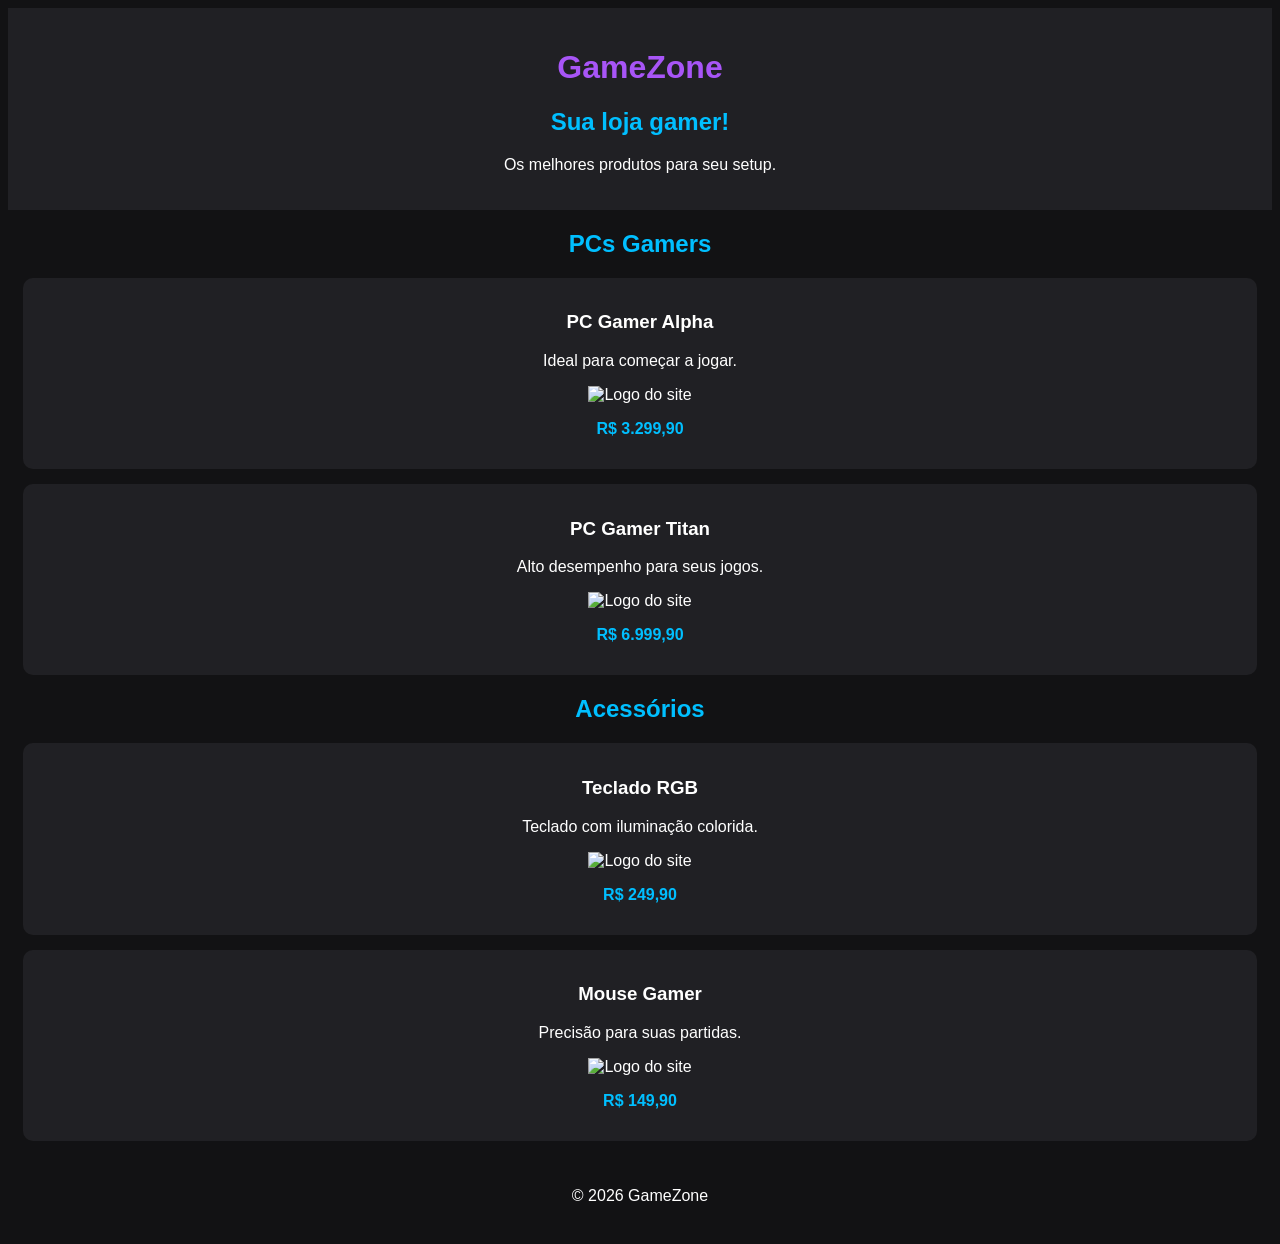
==== S4_AT2.2_R4_LIMA/index.html @ 09ed62ab "pagina games" ====
<!DOCTYPE html>
<html lang="pt-br">
<head>
    <meta charset="UTF-8">
    <meta name="viewport" content="width=device-width, initial-scale=1.0">
    <title>GameZone</title>

    <style>
        body {
            font-family: Arial;
            background-color: #121214;
            color: white;
            text-align: center;
        }

        header {
            background-color: #202024;
            padding: 20px;
        }

        h1 {
            color: #a855f7;
        }

        h2 {
            color: #00bfff;
        }

        article {
            background-color: #202024;
            margin: 15px;
            padding: 15px;
            border-radius: 10px;
        }

        strong {
            color: #00bfff;
        }

        footer {
            padding: 15px;
        }
    </style>
</head>

<body>

    <header>
        <h1>GameZone</h1>
        <h2>Sua loja gamer!</h2>
        <p>Os melhores produtos para seu setup.</p>
    </header>

    <main>
        <h2>PCs Gamers</h2>

        <article>
            <h3>PC Gamer Alpha</h3>
            <p>Ideal para começar a jogar.</p>
            <img src="https://cdn.dooca.store/1841/products/cubo-gpu-oyszs_640x640+fill_ffffff.jpg?v=1772823575&webp=0" alt="Logo do site">
            <p><strong>R$ 3.299,90</strong></p>
        </article>

        <article>
            <h3>PC Gamer Titan</h3>
            <p>Alto desempenho para seus jogos.</p>
            <img src="https://fujiokadistribuidor.vteximg.com.br/arquivos/ids/222270" alt="Logo do site">
            <p><strong>R$ 6.999,90</strong></p>
        </article>

        <h2>Acessórios</h2>

        <article>
            <h3>Teclado RGB</h3>
            <p>Teclado com iluminação colorida.</p>
            <img src="https://encrypted-tbn0.gstatic.com/images?q=tbn:ANd9GcRZAZS5Kw4webxb_uGqguHfR2CCzefkjUuOKC201maJzw&s=10" alt="Logo do site">
            <p><strong>R$ 249,90</strong></p>
        </article>

        <article>
            <h3>Mouse Gamer</h3>
            <p>Precisão para suas partidas.</p>
        <img src="https://encrypted-tbn0.gstatic.com/shopping?q=tbn:ANd9GcSVaViF81-vWtHzYAY7giustkn7PPikf2_UxjzyYlwOZg43tLUExCeEMP9DtrTnLwhaHWXqFhqh2zZody_MGzGVNbURvV655YohvuG388e_1lM67O8-Zz4CrZNOXiJzolJob6-ke4k&usqp=CAc" alt="Logo do site">    
            <p><strong>R$ 149,90</strong></p>
        </article>
    </main>

    <footer>
        <p>&copy; 2026 GameZone</p>
    </footer>

</body>
</html>
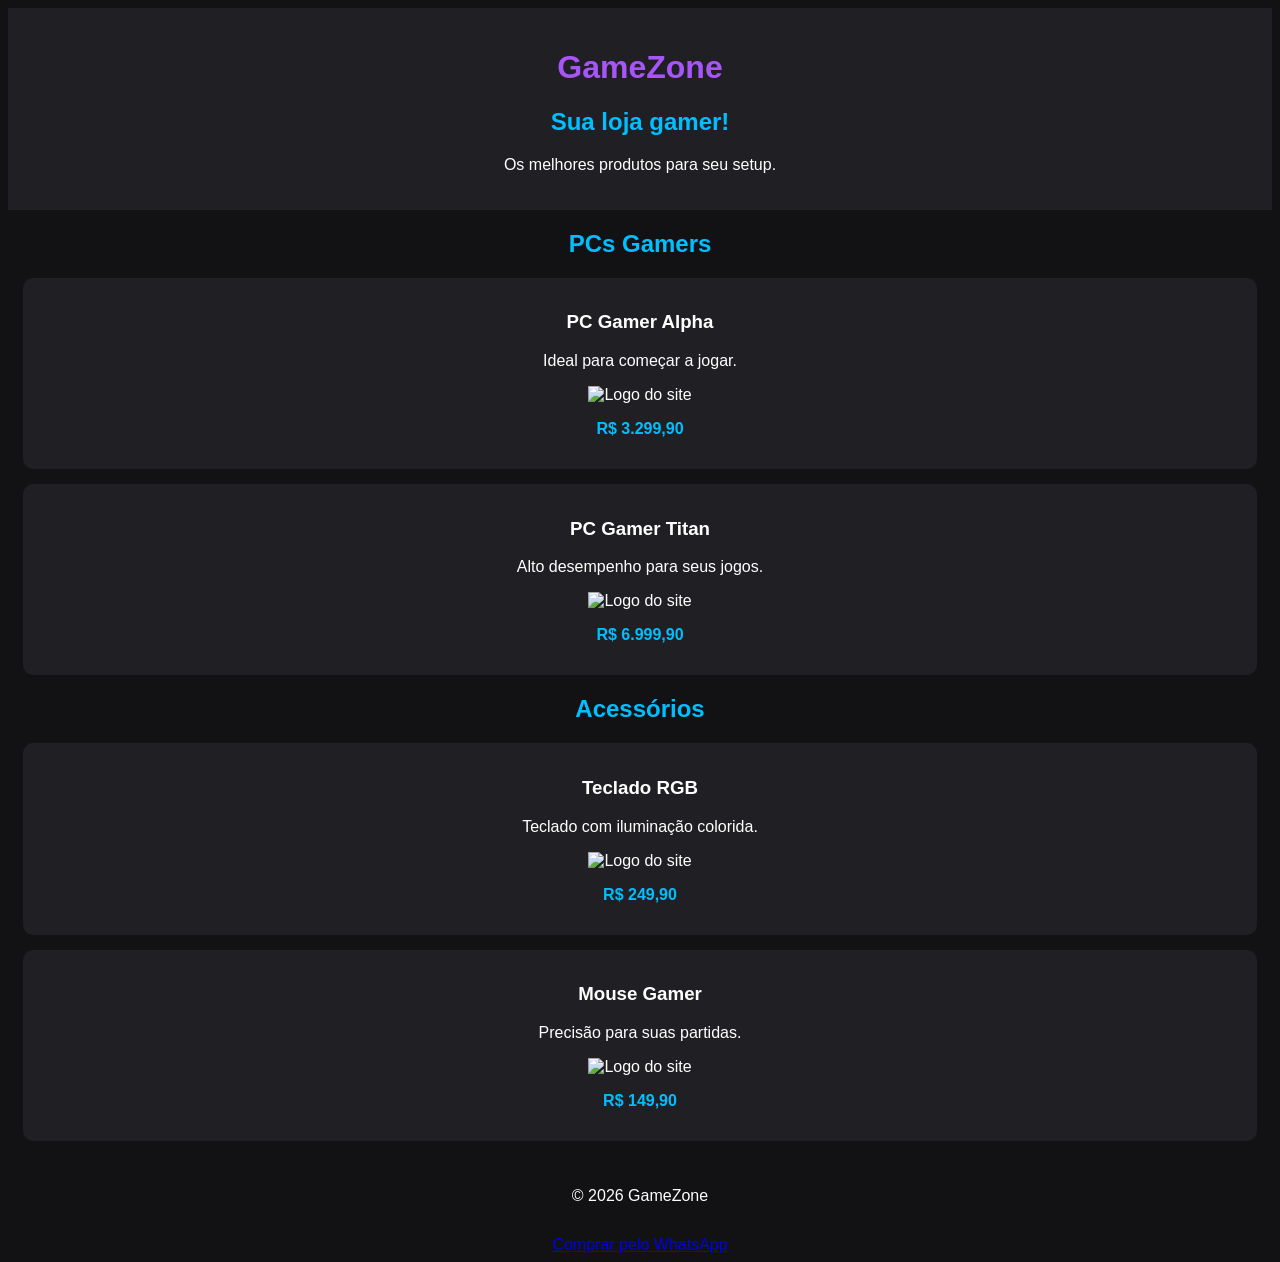
==== commit 0a32f77c: "pagina games" ====
--- a/S4_AT2.2_R4_LIMA/index.html
+++ b/S4_AT2.2_R4_LIMA/index.html
@@ -90,5 +90,14 @@
         <p>&copy; 2026 GameZone</p>
     </footer>
 
+
+
+    <!-- Botão de Ação (CTA) para Compra via WhatsApp -->
+<a href="https://wa.me/5511999999999?text=Ol%C3%A1!%20Gostaria%20de%20comprar%20o%20PC%20Gamer%20PixelGear." 
+    target="_blank" 
+    class="btn-whatsapp">
+    Comprar pelo WhatsApp
+</a>
+
 </body>
 </html>
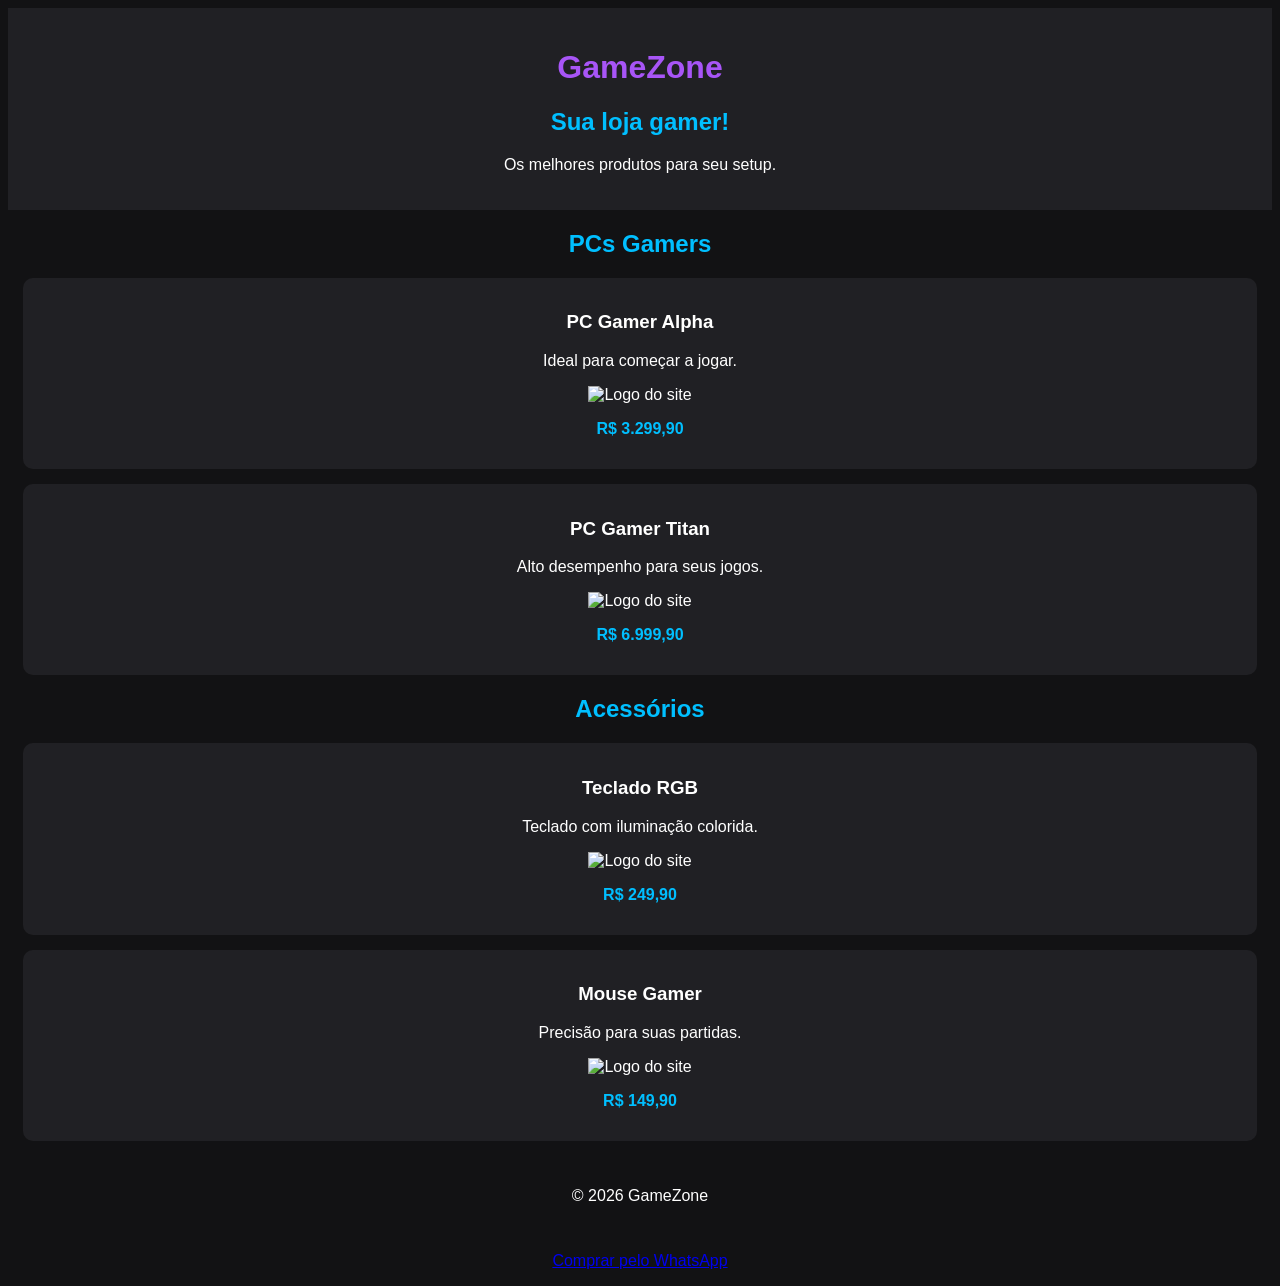
==== commit daf13c7d: "pagina de games" ====
--- a/S4_AT2.2_R4_LIMA/index.html
+++ b/S4_AT2.2_R4_LIMA/index.html
@@ -92,12 +92,8 @@
 
 
 
-    <!-- Botão de Ação (CTA) para Compra via WhatsApp -->
-<a href="https://wa.me/5511999999999?text=Ol%C3%A1!%20Gostaria%20de%20comprar%20o%20PC%20Gamer%20PixelGear." 
-    target="_blank" 
-    class="btn-whatsapp">
-    Comprar pelo WhatsApp
-</a>
+
+<p><a href="https://wa.me/5511999999999" target="_blank" rel="noopener noreferrer">Comprar pelo WhatsApp</a></p>
 
 </body>
 </html>
